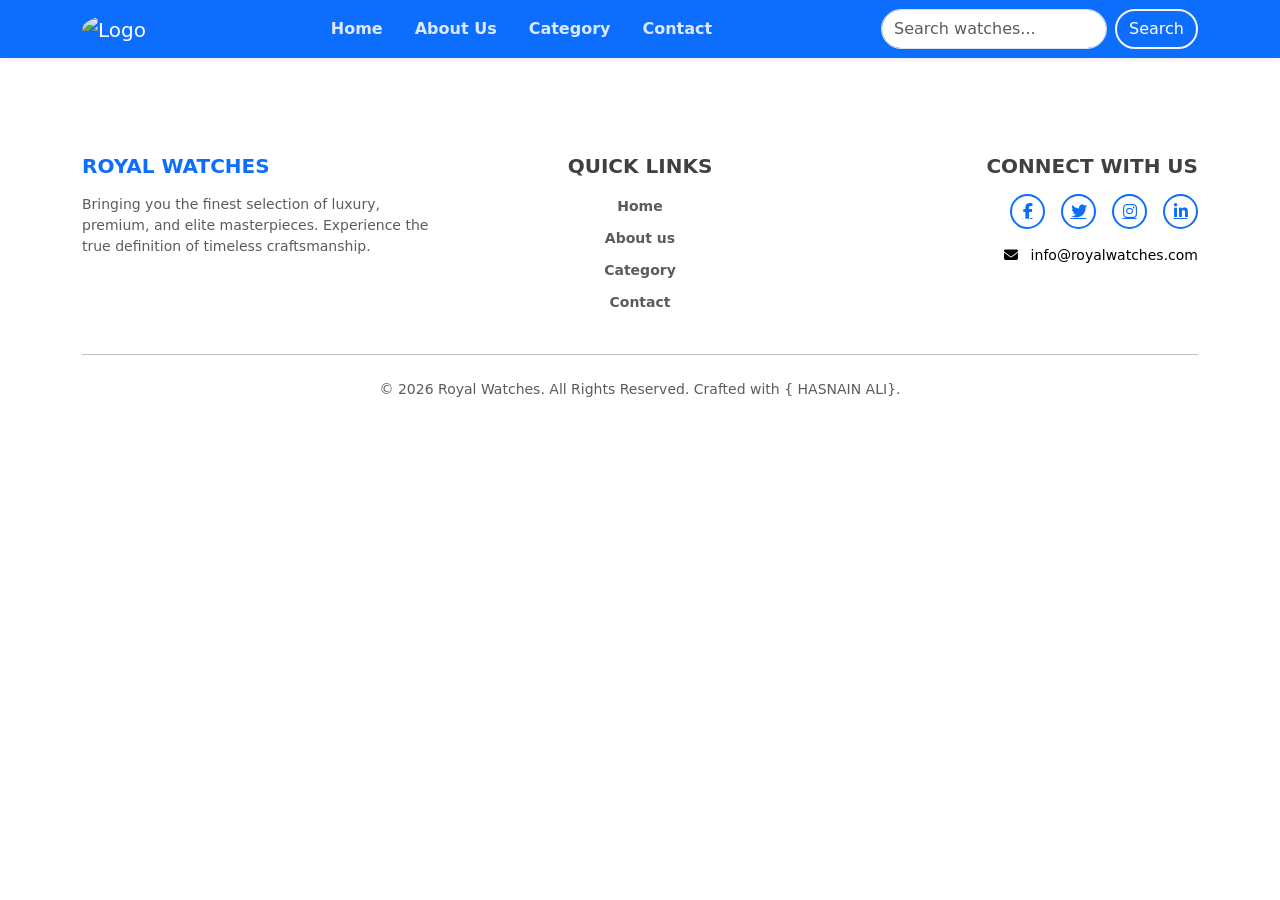
==== buy.html @ 3f5a0188 "ok" ====
<!DOCTYPE html>
<html lang="en">
<head>
    <meta charset="UTF-8">
    <meta name="viewport" content="width=device-width, initial-scale=1.0">
    <title>Royal Watches</title>
    <link href="https://cdn.jsdelivr.net/npm/bootstrap@5.3.2/dist/css/bootstrap.min.css" rel="stylesheet">
    <link rel="stylesheet" href="stylr.css">
    <link rel="icon" href="https://encrypted-tbn0.gstatic.com/images?q=tbn:ANd9GcTgJVrolJLa_r_JHlJzAIhZlEjC355h3zBHSQ&s">

    <link rel="stylesheet" href="https://cdnjs.cloudflare.com/ajax/libs/font-awesome/6.4.0/css/all.min.css">
</head>
<body>

  <nav class="navbar navbar-expand-lg navbar-dark bg-primary shadow-sm">
    <div class="container">
      <a class="navbar-brand" href="#">
        <img src="https://encrypted-tbn0.gstatic.com/images?q=tbn:ANd9GcTgJVrolJLa_r_JHlJzAIhZlEjC355h3zBHSQ&s" alt="Logo" id="logo_img">
      </a>
      <button class="navbar-toggler" type="button" data-bs-toggle="collapse" data-bs-target="#navbarSupportedContent" aria-controls="navbarSupportedContent" aria-expanded="false" aria-label="Toggle navigation">
        <span class="navbar-toggler-icon"></span>
      </button>
      <div class="collapse navbar-collapse" id="navbarSupportedContent">
        <ul class="navbar-nav mx-auto mb-2 mb-lg-0 gap-3">
          <li class="nav-item"><a class="nav-link active nav-custom-link" aria-current="page" href="#">Home</a></li>
          <li class="nav-item"><a class="nav-link nav-custom-link" href="#about">About Us</a></li>
          <li class="nav-item"><a class="nav-link nav-custom-link" href="./view.html">Category</a></li>
          <li class="nav-item"><a class="nav-link nav-custom-link" href="# contact">Contact</a></li>
        </ul>
        <form class="d-flex">
          <input class="form-control me-2 rounded-pill" type="search" placeholder="Search watches..." aria-label="Search">
          <button class="btn btn-outline-light" type="submit" id="search_btn">Search</button>
        </form>
      </div>
    </div>
  </nav>




  
  <footer class="text-black pt-5 pb-3 mt-5">
    <div class="container">
      <div class="row g-4">
        <div class="col-12 col-md-4 text-center text-md-start">
          <h5 class="text-uppercase fw-bold text-primary mb-3">Royal Watches</h5>
          <p class="text-muted small mb-0">
            Bringing you the finest selection of luxury, premium, and elite masterpieces. Experience the true definition of timeless craftsmanship.
          </p>
        </div>
        <div class="col-12 col-sm-6 col-md-4 text-center">
          <h5 class="text-uppercase fw-bold mb-3" id="footer">Quick Links</h5>
          <ul class="list-unstyled footer-links">
            <li><a href="./index.html" class="text-muted text-decoration-none" id="pre">Home</a></li>
            <li><a href="#about" class="text-muted text-decoration-none" id="pre">About us</a></li>
            <li><a href="./view.html" class="text-muted text-decoration-none" id="pre">Category</a></li>
            <li><a href="#contact" class="text-muted text-decoration-none" id="pre">Contact</a></li>
          </ul>
        </div>

        <div class="col-12 col-sm-6 col-md-4 text-center text-md-end">
          <h5 class="text-uppercase fw-bold mb-3" id="footer">Connect With Us</h5>
          <div class="d-flex justify-content-center justify-content-md-end gap-3 mb-3">
            <a href="#" class="text-white social-icon"><i class="fab fa-facebook-f"></i></a>
            <a href="#" class="text-white social-icon"><i class="fab fa-twitter"></i></a>
            <a href="#" class="text-white social-icon"><i class="fab fa-instagram"></i></a>
            <a href="#" class="text-white social-icon"><i class="fab fa-linkedin-in"></i></a>
          </div>
          <p class=" small mb-0"><i class="fas fa-envelope me-2"></i> info@royalwatches.com</p>
        </div>
      </div>
      <hr class="bg-secondary my-4">
      <div class="row">
        <div class="col-12 text-center">
          <p class="text-muted small mb-0">&copy; 2026 Royal Watches. All Rights Reserved. Crafted with { HASNAIN ALI}.</p>
        </div>
      </div>
    </div>
  </footer>

  <script src="https://cdn.jsdelivr.net/npm/bootstrap@5.3.2/dist/js/bootstrap.bundle.min.js"></script>
</body>
</html>
---- stylr.css ----
/* #naf{
    color: rgb(255, 255, 255);
    font-size: 16px;
    font-weight: bold;
 }
 
 #naf:hover{
    color: rgb(0, 0, 0);
    font-size: 16px;
 }
 #logo{
  width: 50px;
  border-radius: 50px;
 }
 #search{
    border: 2px solid whitesmoke;
    color: white;
    box-shadow: none;
    border-radius: 20px;
 }
 #search:hover{
    border: 2px solid rgb(0, 0, 0);
    color: rgb(0, 0, 0);
    background-color: rgba(15, 74, 235, 0.582);
    box-shadow:none;
 }
#heading1{
    font-size: 45px;
    font-weight: bold;
    font-style: italic;
}
#watchpara{
    margin-top: 30px;
     font-size: 15px;
     margin-bottom: 40px;
}
#cardbutton{
    background-color: rgb(0, 68, 255);
    font-size: 15px;
    width: 130px;
    color: aliceblue;
    font-weight: bold;
    border-radius: 20px;

}

#cardbutton:hover{
    border: 2px solid rgb(0, 68, 255);
    background-color: transparent;
    color: rgb(0, 68, 255);
    font-size: 15px;

}
#carosul{
     display: grid;
    grid-template-columns: auto auto auto auto auto;
    grid-gap: 200px;
    gap: 500px;
   width: 100%;
}
.main{
     display: flex;
    width: 100%;
    height: 500px;
    overflow-x: auto;
    overflow-y: hidden;
}

 #deatils{
    border-radius: 20px;
    width: 70px;
    background-color:  rgb(0, 68, 255);
    color:  rgb(255, 255, 255);
 
    
 }
 #deatils:hover{
     border: 2px solid  rgb(0, 68, 255);
    border-radius: 20px;
    width: 70px;
    background-color: transparent;
    color:   rgb(0, 68, 255);
}
#heading2{
    font-size: 50px;
    font-weight: bold;
    font-style: italic;
    margin-bottom: 2%;
    margin-top: 1%;
    margin-left: 15%;
    color: rgb(0, 0, 0);
    width: 80%;

 */




 /* Navbar Styling */
.nav-custom-link {
    color: rgba(255, 255, 255, 0.85) !important;
    font-size: 16px;
    font-weight: bold;
    transition: color 0.3s ease;
}

.nav-custom-link:hover {
    color: #000000 !important;
}

#logo_img {
    width: 50px;
    height: 50px;
    border-radius: 50%;
    object-fit: cover;
}

#search_btn {
    border: 2px solid whitesmoke;
    color: white;
    border-radius: 20px;
    transition: all 0.3s ease;
}

#search_btn:hover {
    border-color: #000000;
    color: #000000;
    background-color: rgba(255, 255, 255, 0.9);
}

/* Hero Section */
#main_heading {
    font-size: 50px;
    font-style: italic;
    color: rgb(0, 0, 0);
}

#watch_para {
    font-size: 15px;
    line-height: 1.6;
}

.hero-img {
    max-width: 80%;
    height: auto;
    border-radius: 30px;
}

/* Custom Buttons */
.custom-btn {
    background-color: rgb(0, 68, 255);
    font-size: 15px;
    width: 130px;
    color: aliceblue;
    font-weight: bold;
    border-radius: 20px;
    border: 2px solid transparent;
    transition: all 0.3s ease;
}

.custom-btn:hover {
    border: 2px solid rgb(0, 68, 255);
    background-color: transparent;
    color: rgb(0, 68, 255);
}

.detail-btn {
    border-radius: 20px;
    width: 80px;
    background-color: rgb(0, 68, 255);
    color: rgb(255, 255, 255);
    font-weight: bold;
    transition: all 0.3s ease;
}

.detail-btn:hover {
    border: 2px solid rgb(0, 68, 255);
    background-color: transparent;
    color: rgb(0, 68, 255);
}

/* Cards & Image Grids */
.custom-card {
    border-radius: 20px !important;
    overflow: hidden;
    transition: transform 0.3s ease;
}

.custom-card:hover {
    transform: translateY(-5px);
}

.brand-card-img {
    width: 70%;
    height: 180px;
    object-fit: contain;
    border-radius: 20px;
}

/* Horizontal Scroll Gallery Fixing */
.image-gallery-wrapper {
    display: flex;
    gap: 20px;
    overflow-x: auto;
    padding: 15px 5px;
    scrollbar-width: thin;
}

.gallery-img {
    width: 250px;
    height: 250px;
    object-fit: cover;
    border-radius: 15px;
    flex-shrink: 0;
    box-shadow: 0 4px 8px rgba(0,0,0,0.1);
    transition: transform 0.3s;
}

.gallery-img:hover {
    transform: scale(1.05);
}

 
.italic-heading {
    font-style: italic;
}

 
footer .footer-links li {
    margin-bottom: 8px;
}
footer .footer-links{
    color:#0d6efd !important;
}



footer .footer-links a:hover {
    color: #0d6efd !important;
}

.social-icon {
    width: 35px;
    height: 35px;

    display: inline-flex;
    align-items: center;
    justify-content: center;
    border-radius: 50%;
    transition: background-color 0.3s;


     background-color:  #ffffff !important;
    color:  #0d6efd !important;
    border: 2px solid  #0d6efd !important;
}

.social-icon:hover {
    background-color:    #0d6efd !important;
    color:  white !important;
    border: 2px solid  #0d6efd !important;
}  


#pre{
    font-size: 14px;
    font-weight: bold;
    color: rgb(255, 255, 255);
} 
#footer{
    font-size: 20px;
    font-weight: bold;
    color: rgb(65, 63, 63) !important;
}
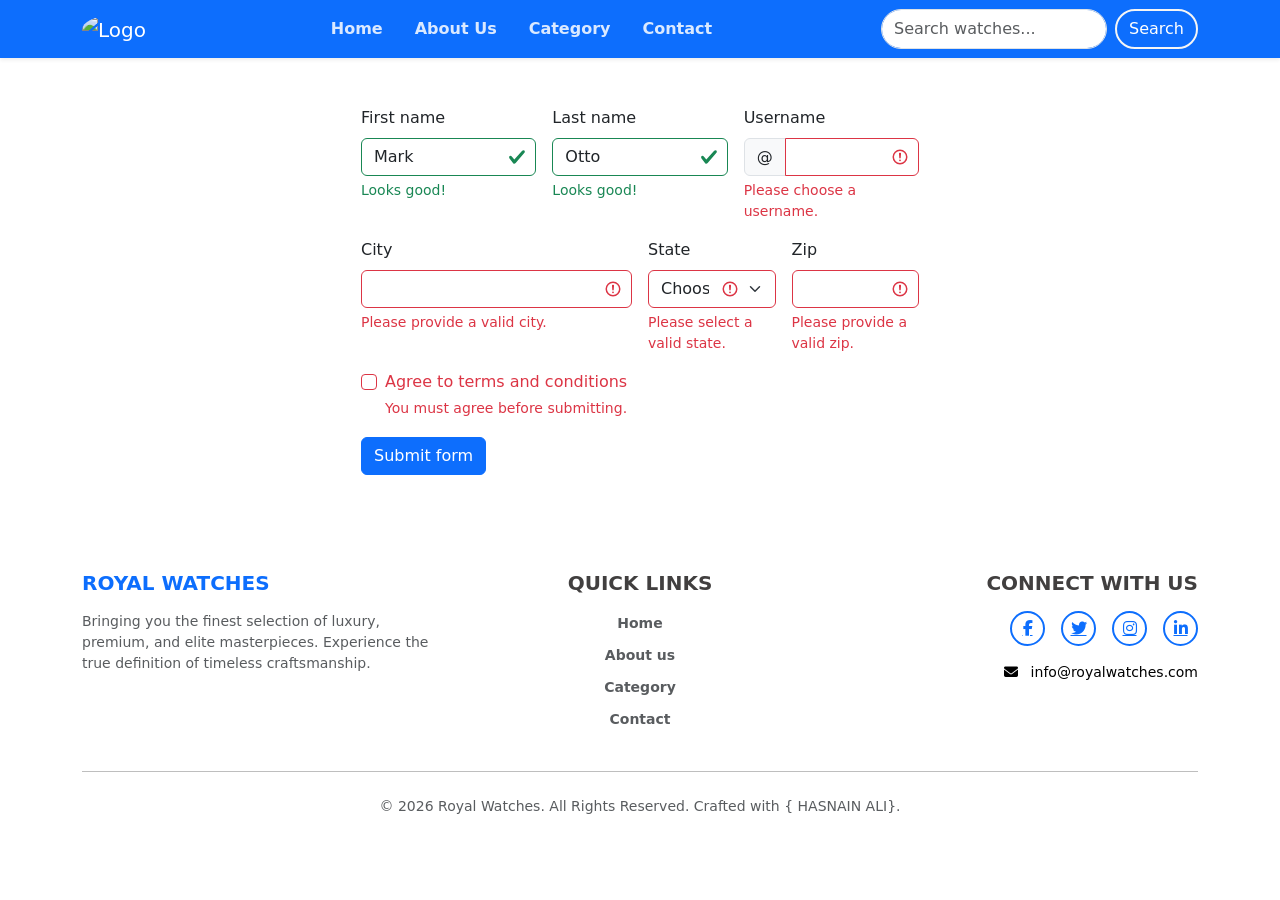
==== commit fcb1c227: "ok" ====
--- a/buy.html
+++ b/buy.html
@@ -37,6 +37,80 @@
   </nav>
 
 
+<div class="container my-5" id="contact">
+    <div class="column">
+          <div class="col-6 mx-auto">
+            <form class="row g-3">
+  <div class="col-md-4">
+    <label for="validationServer01" class="form-label">First name</label>
+    <input type="text" class="form-control is-valid" id="validationServer01" value="Mark" required>
+    <div class="valid-feedback">
+      Looks good!
+    </div>
+  </div>
+  <div class="col-md-4">
+    <label for="validationServer02" class="form-label">Last name</label>
+    <input type="text" class="form-control is-valid" id="validationServer02" value="Otto" required>
+    <div class="valid-feedback">
+      Looks good!
+    </div>
+  </div>
+  <div class="col-md-4">
+    <label for="validationServerUsername" class="form-label">Username</label>
+    <div class="input-group has-validation">
+      <span class="input-group-text" id="inputGroupPrepend3">@</span>
+      <input type="text" class="form-control is-invalid" id="validationServerUsername" aria-describedby="inputGroupPrepend3 validationServerUsernameFeedback" required>
+      <div id="validationServerUsernameFeedback" class="invalid-feedback">
+        Please choose a username.
+      </div>
+    </div>
+  </div>
+  <div class="col-md-6">
+    <label for="validationServer03" class="form-label">City</label>
+    <input type="text" class="form-control is-invalid" id="validationServer03" aria-describedby="validationServer03Feedback" required>
+    <div id="validationServer03Feedback" class="invalid-feedback">
+      Please provide a valid city.
+    </div>
+  </div>
+  <div class="col-md-3">
+    <label for="validationServer04" class="form-label">State</label>
+    <select class="form-select is-invalid" id="validationServer04" aria-describedby="validationServer04Feedback" required>
+      <option selected disabled value="">Choose...</option>
+      <option>...</option>
+    </select>
+    <div id="validationServer04Feedback" class="invalid-feedback">
+      Please select a valid state.
+    </div>
+  </div>
+  <div class="col-md-3">
+    <label for="validationServer05" class="form-label">Zip</label>
+    <input type="text" class="form-control is-invalid" id="validationServer05" aria-describedby="validationServer05Feedback" required>
+    <div id="validationServer05Feedback" class="invalid-feedback">
+      Please provide a valid zip.
+    </div>
+  </div>
+  <div class="col-12">
+    <div class="form-check">
+      <input class="form-check-input is-invalid" type="checkbox" value="" id="invalidCheck3" aria-describedby="invalidCheck3Feedback" required>
+      <label class="form-check-label" for="invalidCheck3">
+        Agree to terms and conditions
+      </label>
+      <div id="invalidCheck3Feedback" class="invalid-feedback">
+        You must agree before submitting.
+      </div>
+    </div>
+  </div>
+  <div class="col-12">
+    <button class="btn btn-primary" type="submit">Submit form</button>
+  </div>
+</form>
+          </div>
+         
+    </div>
+</div>
+
+
+  
 
 
   
--- a/stylr.css
+++ b/stylr.css
@@ -271,4 +271,11 @@
     font-size: 20px;
     font-weight: bold;
     color: rgb(65, 63, 63) !important;
+}
+ contact{
+    color: rgb(255, 255, 255);
+    font-size: 16px;
+    font-weight: bold;
+    text-align: center;
+    justify-content: center;
 }
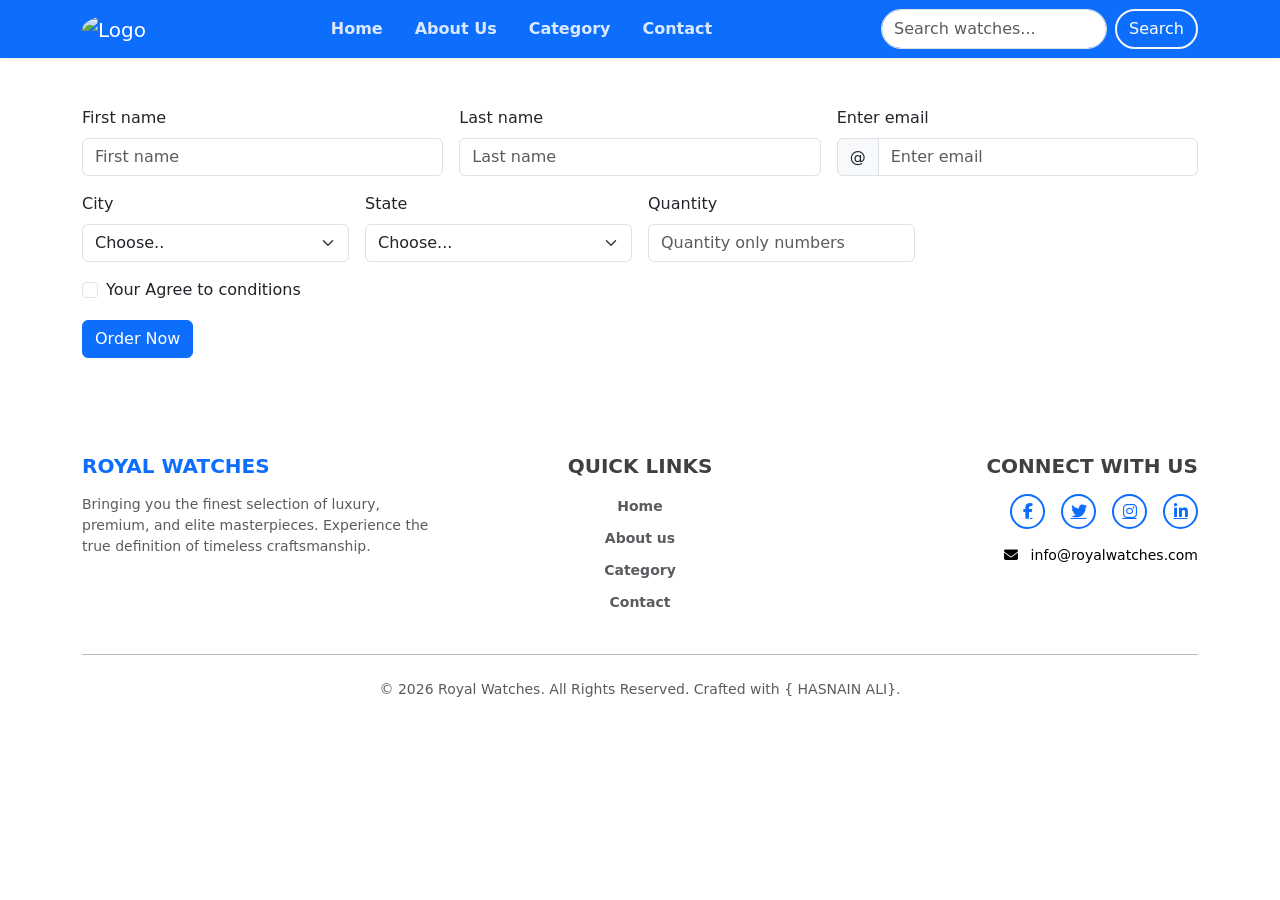
==== commit e413d004: "ok" ====
--- a/buy.html
+++ b/buy.html
@@ -38,74 +38,100 @@
 
 
 <div class="container my-5" id="contact">
-    <div class="column">
-          <div class="col-6 mx-auto">
-            <form class="row g-3">
+    <div class="column ">
+         
+         <form class="row g-3 needs-validation" novalidate>
   <div class="col-md-4">
-    <label for="validationServer01" class="form-label">First name</label>
-    <input type="text" class="form-control is-valid" id="validationServer01" value="Mark" required>
+    <label for="validationCustom01" class="form-label">First name</label>
+    <input type="text" class="form-control" id="validationCustom01" value="" placeholder="First name" required>
     <div class="valid-feedback">
       Looks good!
     </div>
   </div>
   <div class="col-md-4">
-    <label for="validationServer02" class="form-label">Last name</label>
-    <input type="text" class="form-control is-valid" id="validationServer02" value="Otto" required>
+    <label for="validationCustom02" class="form-label">Last name</label>
+    <input type="text" class="form-control" id="validationCustom02" value="" placeholder="Last name" required>
     <div class="valid-feedback">
       Looks good!
     </div>
   </div>
   <div class="col-md-4">
-    <label for="validationServerUsername" class="form-label">Username</label>
+    <label for="validationCustomUsername" class="form-label">Enter email</label>
     <div class="input-group has-validation">
-      <span class="input-group-text" id="inputGroupPrepend3">@</span>
-      <input type="text" class="form-control is-invalid" id="validationServerUsername" aria-describedby="inputGroupPrepend3 validationServerUsernameFeedback" required>
-      <div id="validationServerUsernameFeedback" class="invalid-feedback">
-        Please choose a username.
+      <span class="input-group-text" id="inputGroupPrepend">@</span>
+      <input type="email" class="form-control" id="validationCustomUsername" placeholder="Enter email" aria-describedby="inputGroupPrepend" required>
+      <div class="invalid-feedback">
+        Please choose a valid Email.
       </div>
     </div>
   </div>
-  <div class="col-md-6">
-    <label for="validationServer03" class="form-label">City</label>
-    <input type="text" class="form-control is-invalid" id="validationServer03" aria-describedby="validationServer03Feedback" required>
-    <div id="validationServer03Feedback" class="invalid-feedback">
-      Please provide a valid city.
+   
+
+ <div class="col-md-3">
+    <label for="validationCustom04" class="form-label">City</label>
+    <select class="form-select" id="validationCustom04" required>
+      <option selected disabled value="">Choose..</option>
+      <option>Karachi</option>
+      <option>Islamabad</option>
+      <option>Multan</option>
+      <option>Lahore</option>
+      <option>Quetta</option>
+      <option>Pishawer</option>
+      <option>Layyah</option>
+      <option>Nawabsha</option>
+    </select>
+    <div class="invalid-feedback">
+      Please select a valid city.
     </div>
   </div>
+
+
+
+
+
   <div class="col-md-3">
-    <label for="validationServer04" class="form-label">State</label>
-    <select class="form-select is-invalid" id="validationServer04" aria-describedby="validationServer04Feedback" required>
+    <label for="validationCustom04" class="form-label">State</label>
+    <select class="form-select" id="validationCustom04" required>
       <option selected disabled value="">Choose...</option>
-      <option>...</option>
+      <option>Crysma Watches</option>
+      <option>Hublot Square Bang Watches</option>
+      <option>Patek Philippe</option>
+      <option>Root Beer</option>
+      <option> Benyar Chronograph</option>
+      <option> Digital Watches</option>
+      <option> Dimend Watches </option>
+      <option>  Simpole Watches</option>
+      <option> Caslo Digital Watches </option>
     </select>
-    <div id="validationServer04Feedback" class="invalid-feedback">
+    <div class="invalid-feedback">
       Please select a valid state.
     </div>
   </div>
+
+
+  
   <div class="col-md-3">
-    <label for="validationServer05" class="form-label">Zip</label>
-    <input type="text" class="form-control is-invalid" id="validationServer05" aria-describedby="validationServer05Feedback" required>
-    <div id="validationServer05Feedback" class="invalid-feedback">
-      Please provide a valid zip.
+    <label for="validationCustom05" class="form-label">Quantity</label>
+    <input type="text" class="form-control" id="validationCustom05" required pattern="[0-9]+" title="Please enter a valid quantity (numbers only)" placeholder="Quantity only numbers">
+    <div class="invalid-feedback">
+      Please provide a valid quantity.
     </div>
   </div>
   <div class="col-12">
     <div class="form-check">
-      <input class="form-check-input is-invalid" type="checkbox" value="" id="invalidCheck3" aria-describedby="invalidCheck3Feedback" required>
-      <label class="form-check-label" for="invalidCheck3">
-        Agree to terms and conditions
+      <input class="form-check-input" type="checkbox" value="" id="invalidCheck" required>
+      <label class="form-check-label" for="invalidCheck">
+         Your Agree to conditions
       </label>
-      <div id="invalidCheck3Feedback" class="invalid-feedback">
+      <div class="invalid-feedback">
         You must agree before submitting.
       </div>
     </div>
   </div>
   <div class="col-12">
-    <button class="btn btn-primary" type="submit">Submit form</button>
+    <button class="btn btn-primary" type="submit" onclick="max()">Order Now</button>
   </div>
 </form>
-          </div>
-         
     </div>
 </div>
 
@@ -153,6 +179,21 @@
     </div>
   </footer>
 
+
+
+
+
+
+
+
+
+
+
+
+
+
+ 
+
   <script src="https://cdn.jsdelivr.net/npm/bootstrap@5.3.2/dist/js/bootstrap.bundle.min.js"></script>
 </body>
 </html>
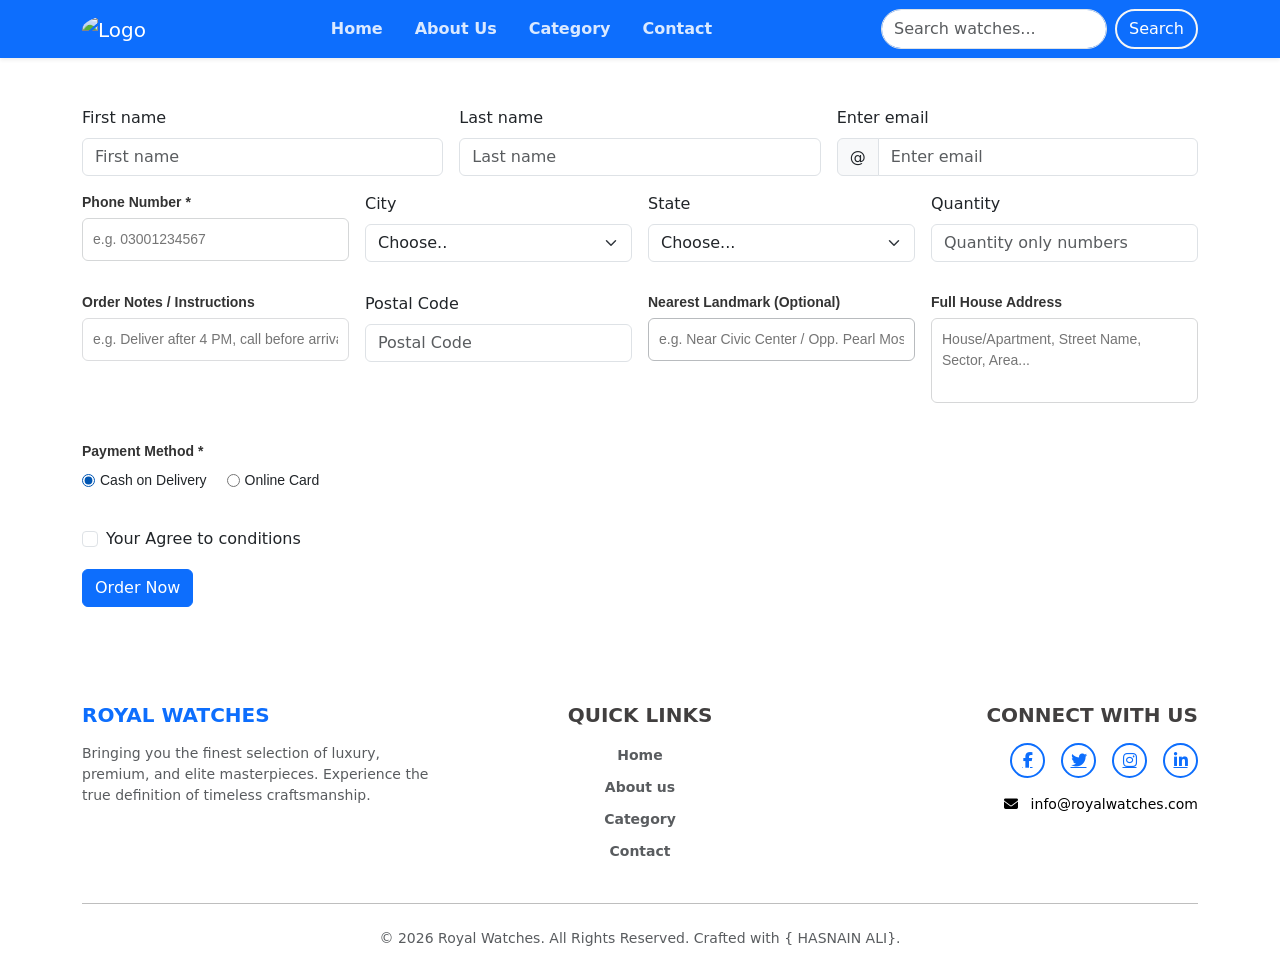
==== commit bc3b6fb0: "ok" ====
--- a/buy.html
+++ b/buy.html
@@ -23,10 +23,10 @@
       </button>
       <div class="collapse navbar-collapse" id="navbarSupportedContent">
         <ul class="navbar-nav mx-auto mb-2 mb-lg-0 gap-3">
-          <li class="nav-item"><a class="nav-link active nav-custom-link" aria-current="page" href="#">Home</a></li>
+          <li class="nav-item"><a class="nav-link active nav-custom-link" aria-current="page" href=".">Home</a></li>
           <li class="nav-item"><a class="nav-link nav-custom-link" href="#about">About Us</a></li>
           <li class="nav-item"><a class="nav-link nav-custom-link" href="./view.html">Category</a></li>
-          <li class="nav-item"><a class="nav-link nav-custom-link" href="# contact">Contact</a></li>
+          <li class="nav-item"><a class="nav-link nav-custom-link" href="./contact.html">Contact</a></li>
         </ul>
         <form class="d-flex">
           <input class="form-control me-2 rounded-pill" type="search" placeholder="Search watches..." aria-label="Search">
@@ -66,6 +66,14 @@
     </div>
   </div>
    
+
+
+  <div class="col-md-3">
+    <div style="margin-bottom: 15px; font-family: Arial, sans-serif;">
+    <label style="display: block; margin-bottom: 5px; font-weight: bold; color: #333; font-size: 14px;">Phone Number *</label>
+    <input type="tel" id="buyer-phone" placeholder="e.g. 03001234567" style="width: 100%; max-width: 400px; padding: 10px; border: 1px solid #d5d7d8; border-radius: 6px; box-sizing: border-box; font-size: 14px; outline: none;">
+</div>
+  </div>
 
  <div class="col-md-3">
     <label for="validationCustom04" class="form-label">City</label>
@@ -117,6 +125,51 @@
       Please provide a valid quantity.
     </div>
   </div>
+
+  
+  <div class="col-md-3 ">
+    <div style="margin-bottom: 15px; font-family: Arial, sans-serif;">
+    <label style="display: block; margin-bottom: 5px; font-weight: bold; color: #333; font-size: 14px;">Order Notes / Instructions</label>
+    <input type="text" id="buyer-notes" placeholder="e.g. Deliver after 4 PM, call before arrival..." style="width: 100%; max-width: 400px; padding: 10px; border: 1px solid #dcdddf; border-radius: 6px; box-sizing: border-box; font-size: 14px; outline: none;">
+</div>
+</div>
+
+  <div class="col-md-3 ">
+    <label for="validationCustom05" class="form-label">Postal Code</label>
+    <input type="text" class="form-control" id="validationCustom05" required pattern="[0-9]{5}" title="Please enter a valid postal code (5 digits)" placeholder="Postal Code">
+    <div class="invalid-feedback">
+      Please provide a valid postal code.
+    </div>
+    </div>
+
+
+    
+  <div class="col-md-3 ">
+    <div style="margin-bottom: 15px; font-family: Arial, sans-serif;">
+    <label style="display: block; margin-bottom: 5px; font-weight: bold; color: #333; font-size: 14px;">Nearest Landmark (Optional)</label>
+    <input type="text" id="buyer-landmark" placeholder="e.g. Near Civic Center / Opp. Pearl Mosque" style="width: 100%; max-width: 400px; padding: 10px; border: 1px solid #b8bbbe; border-radius: 6px; box-sizing: border-box; font-size: 14px; outline: none;">
+</div>
+</div>
+  <div class="col-md-3 ">
+    <div style="margin-bottom: 15px; font-family: Arial, sans-serif;">
+    <label style="display: block; margin-bottom: 5px; font-weight: bold; color: #333; font-size: 14px;">Full House Address</label>
+    <textarea id="buyer-address" placeholder="House/Apartment, Street Name, Sector, Area..." rows="3" style="width: 100%; max-width: 400px; padding: 10px; border: 1px solid #d6d7d8; border-radius: 6px; box-sizing: border-box; font-size: 14px; outline: none; resize: none;"></textarea>
+</div>
+  </div>
+
+   <div class="col-12">
+    <div style="margin-bottom: 20px; font-family: Arial, sans-serif;">
+    <label style="display: block; margin-bottom: 8px; font-weight: bold; color: #333; font-size: 14px;">Payment Method *</label>
+    <div style="display: flex; gap: 20px;">
+        <label style="display: flex; align-items: center; gap: 5px; cursor: pointer; font-size: 14px;">
+            <input type="radio" name="payment_opt" id="pay-cod" value="cod" checked style="accent-color: #0056b3;"> Cash on Delivery
+        </label>
+        <label style="display: flex; align-items: center; gap: 5px; cursor: pointer; font-size: 14px;">
+            <input type="radio" name="payment_opt" id="pay-card" value="card" style="accent-color: #0056b3;"> Online Card
+        </label>
+    </div>
+</div>
+   </div>
   <div class="col-12">
     <div class="form-check">
       <input class="form-check-input" type="checkbox" value="" id="invalidCheck" required>
--- a/stylr.css
+++ b/stylr.css
@@ -271,11 +271,182 @@
     font-size: 20px;
     font-weight: bold;
     color: rgb(65, 63, 63) !important;
-}
- contact{
-    color: rgb(255, 255, 255);
-    font-size: 16px;
-    font-weight: bold;
-    text-align: center;
+} 
+
+
+
+
+
+
+
+
+.contact-section {
+    display: flex;
     justify-content: center;
-}+    align-items: center;
+    gap: 50px;
+    width: 100%;
+    max-width: 1000px;
+    margin: 0 auto;
+    padding: 40px 20px;
+}
+
+/* Left Side Layout */
+.contact-details {
+    flex: 1;
+    max-width: 450px;
+}
+
+.contact-details h2 {
+    font-size: 32px;
+    color: #222;
+    margin-bottom: 15px;
+    font-weight: 700;
+}
+
+.contact-details p {
+    font-size: 15px;
+    color: #555;
+    line-height: 1.6;
+    margin-bottom: 20px;
+}
+
+.info-list {
+    list-style: none;
+    padding: 0;
+    margin-bottom: 25px;
+}
+
+.info-list li {
+    font-size: 14.5px;
+    color: #444;
+    line-height: 1.5;
+    margin-bottom: 15px;
+    position: relative;
+    padding-left: 15px;
+}
+
+/* Bullets styling */
+.info-list li::before {
+    content: "•";
+    color: #666;
+    font-weight: bold;
+    font-size: 18px;
+    position: absolute;
+    left: 0;
+    top: -2px;
+}
+
+.info-list strong {
+    color: #222;
+    display: block;
+    margin-bottom: 2px;
+}
+
+.reply-time {
+    font-style: italic;
+    font-size: 13.5px !important;
+    color: #777 !important;
+}
+
+/* Right Side Layout (White & Blur Card) */
+.glass-contact-card {
+    flex: 1;
+    max-width: 450px;
+    padding: 40px 30px;
+    background: rgba(255, 255, 255, 0.45); /* Soft translucent white */
+    backdrop-filter: blur(15px);            /* The blur effect */
+    -webkit-backdrop-filter: blur(15px);    /* Safari support */
+    border: 1px solid rgba(255, 255, 255, 0.6);
+    border-radius: 16px;
+    box-shadow: 0 8px 32px rgba(0, 0, 0, 0.05);
+}
+
+.glass-contact-card h2 {
+    color: #333;
+    font-size: 24px;
+    font-weight: 600;
+    margin-bottom: 6px;
+}
+
+.glass-contact-card p {
+    color: #666;
+    font-size: 14px;
+    margin-bottom: 25px;
+}
+
+/* Form Fields */
+.input-field {
+    margin-bottom: 20px;
+}
+
+.input-field label {
+    display: block;
+    font-size: 13px;
+    color: #555;
+    margin-bottom: 6px;
+    font-weight: 500;
+}
+
+.input-field input, 
+.input-field textarea {
+    width: 100%;
+    padding: 12px;
+    border: 1px solid rgba(0, 0, 0, 0.08);
+    border-radius: 8px;
+    background: rgba(255, 255, 255, 0.7);
+    font-size: 14px;
+    color: #333;
+    outline: none;
+    transition: all 0.2s ease;
+}
+
+/* Subtle focus state */
+.input-field input:focus, 
+.input-field textarea:focus {
+    border-color: rgba(0, 0, 0, 0.2);
+    background: rgba(255, 255, 255, 0.95);
+}
+
+.input-field textarea {
+    resize: none;
+    height: 110px;
+}
+
+/* Minimalist Button */
+.send-btn {
+    width: 100%;
+    padding: 13px;
+    background: #ffffff;
+    color: #2f00ff;
+    border: none;
+    border: 2px solid #2f00ff;
+    border-radius: 8px;
+    font-size: 15px;
+    font-weight: 500;
+    cursor: pointer;
+    transition: background 0.2s ease;
+}
+
+.send-btn:hover {
+    background: #042aff;
+    color: #fff;
+}
+
+/* Mobile Responsive Setup */
+@media (max-width: 768px) {
+    .contact-section {
+        flex-direction: column;
+        gap: 40px;
+        padding: 20px;
+    }
+    .contact-details, .glass-contact-card {
+        max-width: 100%;
+    }
+}
+
+
+
+
+
+
